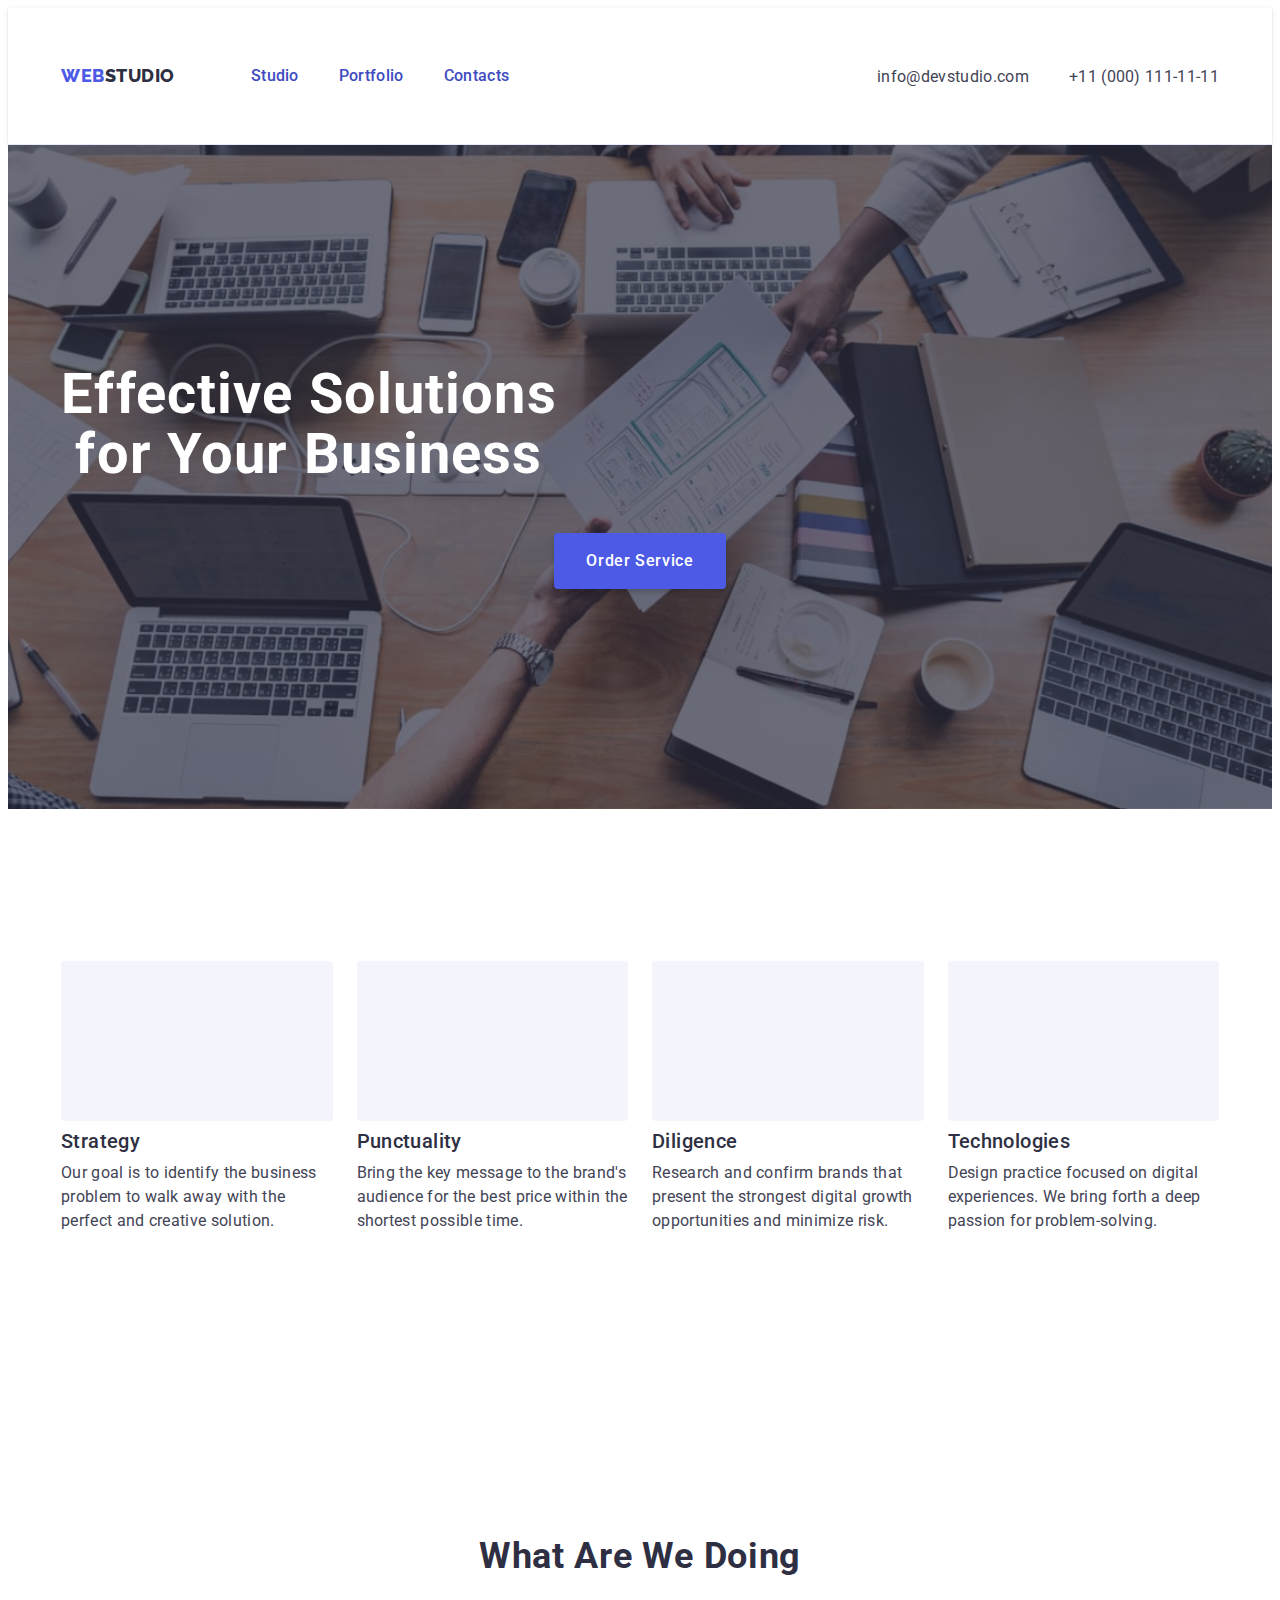
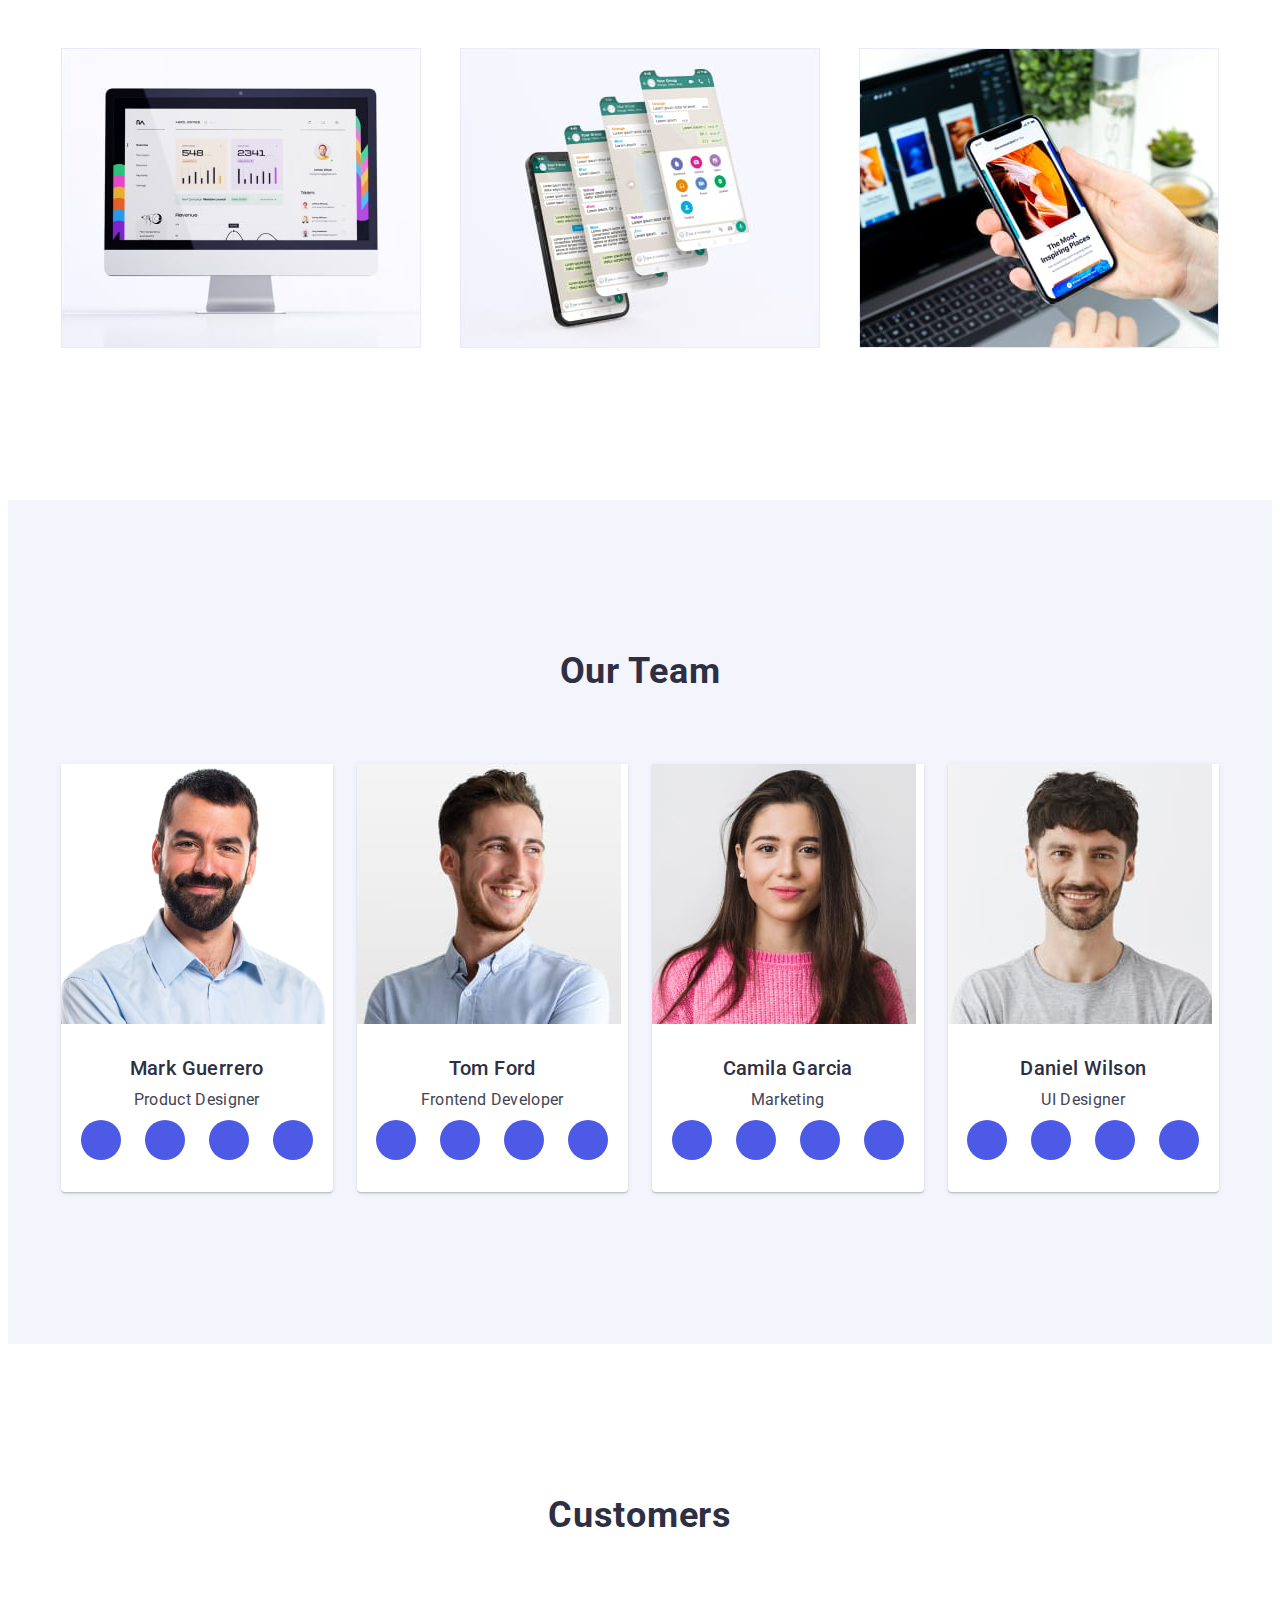
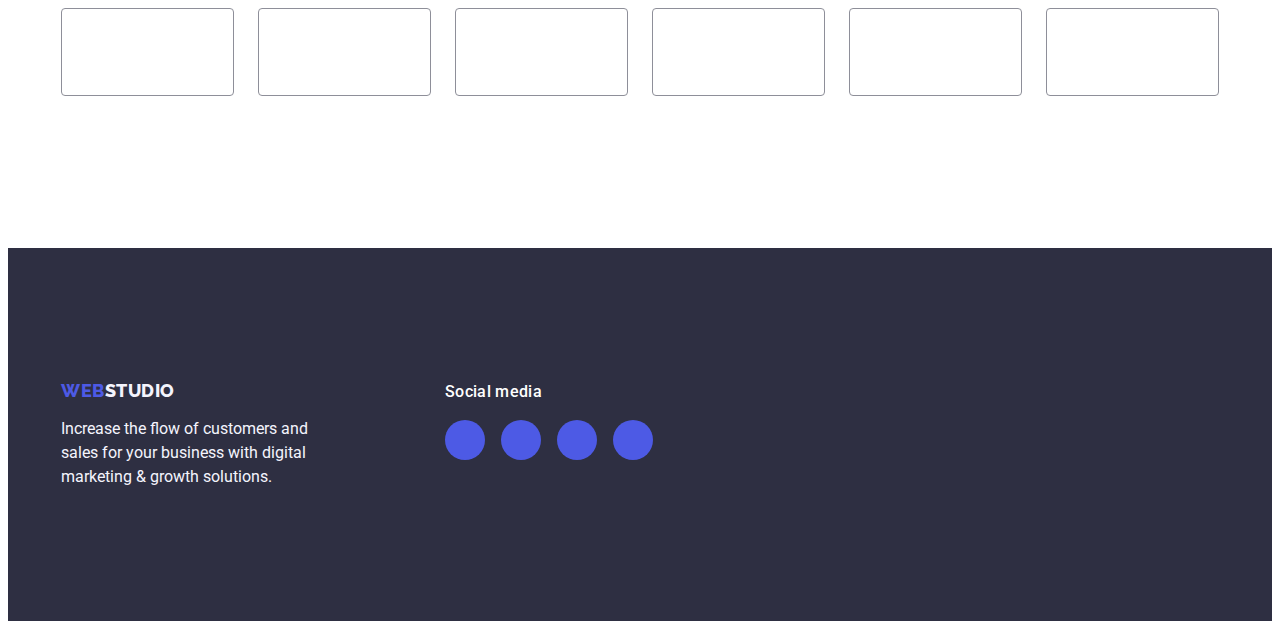
==== index.html @ a0f9251a "fix" ====
<!DOCTYPE html>
<html lang="en">
  <head>
    <meta charset="UTF-8" />
    <meta http-equiv="X-UA-Compatible" content="IE=edge" />
    <meta name="viewport" content="width=device-width, initial-scale=1.0" />
    <title>Document</title>
    <link
      rel="stylesheet"
      href="https://cdnjs.cloudflare.com/ajax/libs/modern-normalize/1.1.0/modern-normalize.min.css"
      integrity="sha512-wpPYUAdjBVSE4KJnH1VR1HeZfpl1ub8YT/NKx4PuQ5NmX2tKuGu6U/JRp5y+Y8XG2tV+wKQpNHVUX03MfMFn9Q=="
      crossorigin="anonymous"
      referrerpolicy="no-referrer"
    />
    <link rel="stylesheet" href="./css/styles.css" />
    <link rel="preconnect" href="https://fonts.googleapis.com" />
    <link rel="preconnect" href="https://fonts.gstatic.com" crossorigin />
    <link
      href="https://fonts.googleapis.com/css2?family=Raleway:wght@800&family=Roboto:wght@400;500;700;900&display=swap"
      rel="stylesheet"
    />
  </head>

  <!-- Header -->
  <body>
    <header class="page-header">
      <div class="heder__conteiner container">
        <nav class="page-nav">
          <a class="link logo" href="./index.html"
            >Web<span class="logo-header">Studio</span></a
          >
          <ul class="menu list header__menu">
            <li class="active">
              <a class="link-menu link" href="./index.html">Studio</a>
            </li>
            <li class="active">
              <a class="link-menu link" href="./portfolio.html">Portfolio</a>
            </li>
            <li class="active">
              <a class="link-menu link" href="">Contacts</a>
            </li>
          </ul>
        </nav>

        <address class="heder-address">
          <ul class="list header-adress__menu">
            <li class="menu-address__item">
              <a
                class="contact-email contact-phone-number contacts link"
                href="mailto:info@devstudio.com"
                >info@devstudio.com</a
              >
            </li>
            <li>
              <a
                class="contact-phone-number contact-email contacts link"
                href="tel:+110001111111"
                >+11 (000) 111-11-11</a
              >
            </li>
          </ul>
        </address>
      </div>
    </header>

    <!-- Main Content -->

    <main>
      <!-- Sektion 1 -->
      <!-- Hero -->
      <section class="hero hero-bg">
        <div class="hero__conteiner container">
          <h1 class="main-title hero__title">
            Effective Solutions for Your Business
          </h1>
          <button type="button" class="button-btn" data-modal-open>Order Service</button>
        </div>
      </section>
      <!-- Section 2 -->
      <section class="second-section">
        <div class="second__container container">
          <h2 class="second-section-title" hidden>content</h2>
           <ul class="list list__sect__second">
            <li class="sect-second__item">
              <div class="advantage">
                <svg class="icon" width="64" height="64">
                  <use href="./images/icons.svg#icon-antenna" ></use>
                </svg>
              </div> 
              <h3 class="second-section-title">Strategy</h3>
              <p class="second-section-text">
                Our goal is to identify the business problem to walk away with
                the perfect and creative solution.
              </p>
            </li>

            <li class="sect-second__item">
              <div class="advantage"><svg class="icon" width="64" height="64">
                <use href="./images/icons.svg#icon-clock"></use>
              </svg></div> 
              <h3 class="second-section-title">Punctuality</h3>
              <p class="second-section-text">
                Bring the key message to the brand's audience for the best price
                within the shortest possible time.
              </p>
            </li>

            <li class="sect-second__item">
              <div class="advantage"><svg class="icon" width="64" height="64">
                <use href="./images/icons.svg#icon-diagram" ></use>
              </svg></div>
              <h3 class="second-section-title">Diligence</h3>
              <p class="second-section-text">
                Research and confirm brands that present the strongest digital
                growth opportunities and minimize risk.
              </p>
            </li>

            <li class="sect-second__item">
              <div class="advantage"><svg class="icon" width="64" height="64">
                <use href="./images/icons.svg#icon-astronaut"></use>
              </svg></div>
              <h3 class="second-section-title">Technologies</h3>
                <p class="second-section-text">
                Design practice focused on digital experiences. We bring forth a
                deep passion for problem-solving.
              </p>
            </li>
          </ul>
        </div>
      </section>

      <!-- Sektion- 3 What are we doing -->
      <section class="section secrion__three">
        <div class="container">
          <h2 class="section-title title-three">What are we doing</h2>
          <ul class="list container__three_list">
            <li class="third__item">
              <img
                src="./images/section-2/img-ekran.jpg"
                alt="foto-ekran"
                width="360"
              />
            </li>

            <li class="third__item">
              <img
                src="./images/section-2/imj-screenshot.jpg"
                alt="foto-ckreenshot"
                width="360"
              />
            </li>

            <li class="third__item">
              <img
                src="./images/section-2/img-telefon.jpg"
                alt="foto-telefon"
                width="360"
              />
            </li>
          </ul>
        </div>
      </section>

      <!-- Section4 Our Team-->

      <section class="section-four">
        <div class="container">
            <h2 class="section-title">Our Team</h2>
              <ul class="list conteiner_four__list">
                <li class="item-four-list">
                    <img
                     class="list__four__img"
                      src="./images/our-team/MarkGuerrero.jpg"
                      alt="foto-employee"
                      width="264"
                    />
                    <div class="section_four__item">
                        <h3 class="name-working">Mark Guerrero</h3>
                        <p class="proffesion">Product Designer</p>

                           <ul class="social-list__four">
                              <li class="social-item">
                                <a class="social-link__four" href="" target="_blank" rel="nooperer no-referrer"  aria-label="linl to instagram">
                                  <svg class="icon-social" width="16" height="16">
                                    <use href="./images/icons.svg#instagram"></use>
                                  </svg>
                                </a>
                              </li>
                              <li class="social-item">
                                <a class="social-link__four" href="" target="_blank" rel="nooperer no-referrer" aria-label="linl to instagram">
                                  <svg class="icon-social" width="16" height="16">
                                    <use href="./images/icons.svg#twitter"></use>
                                  </svg>
                                </a>
                              </li>
                              <li class="social-item">
                                <a class="social-link__four" href="" target="_blank" rel="nooperer no-referrer" aria-label="linl to instagram">
                                  <svg class="icon-social" width="16" height="16">
                                    <use href="./images/icons.svg#facebook"></use>
                                  </svg>
                                </a>
                              </li>
                              <li class="social-item">
                                <a class="social-link__four" href="" target="_blank" rel="nooperer no-referrer" aria-label="linl to instagram">
                                  <svg class="icon-social" width="16" height="16">
                                    <use href="./images/icons.svg#linkedin"></use>
                                  </svg>
                                </a>
                              </li>
                            </ul>
                    </div>
            </li>
                                

            
              <li class="item-four-list">
                <img
                  class="list__four__img"
                  src="./images/our-team/TomFord.jpg"
                  alt="foto-Frontend Developer"
                  width="264"
                />
                <div class="section_four__item">
                    <h3 class="name-working">Tom Ford</h3>
                    <p class="proffesion">Frontend Developer</p>
                     <ul class="social-list__four">
                          <li class="social-item">
                          <a class="social-link__four" href="" target="_blank" rel="nooperer no-referrer"  aria-label="linl to instagram">
                            <svg class="social-icon icon-social" width="16" height="16">
                              <use href="./images/icons.svg#instagram"></use>
                                </svg>
                             </a>
                            </li>
                        <li class="social-item">
                    <a class="social-link__four" href="" target="_blank" rel="nooperer no-referrer" aria-label="linl to instagram">
              <svg class="social-icon icon-social" width="16" height="16">
                <use href="./images/icons.svg#twitter"></use>
              </svg>
            </a>
          </li>
          <li class="social-item">
             <a class="social-link__four" href="" target="_blank" rel="nooperer no-referrer" aria-label="linl to instagram">
              <svg class="social-icon icon-social" width="16" height="16">
                <use href="./images/icons.svg#facebook"></use>
              </svg>
            </a>
          </li>
          <li class="social-item">
             <a class="social-link__four" href="" target="_blank" rel="nooperer no-referrer" aria-label="linl to instagram">
              <svg class="social-icon icon-social" width="16" height="16">
                <use href="./images/icons.svg#linkedin"></use>
              </svg>
            </a>
          </li>
        </ul>
                    
                </div>
              </li>
              <li class="item-four-list">
                <img
                  class="list__four__img"
                  src="./images/our-team/CamilaGarcia.jpg"
                  alt="foto-Camila Garciaw"
                  width="264"
                />
                <div class="section_four__item">
                  <h3 class="name-working">Camila Garcia</h3>
                  <p class="proffesion">Marketing</p>
                   <ul class="social-list__four">
                          <li class="social-item">
                          <a class="social-link__four" href="" target="_blank" rel="nooperer no-referrer"  aria-label="linl to instagram">
                            <svg class="social-icon icon-social" width="16" height="16">
                              <use href="./images/icons.svg#instagram"></use>
                                </svg>
                             </a>
                            </li>
                        <li class="social-item">
                    <a class="social-link__four" href="" target="_blank" rel="nooperer no-referrer" aria-label="linl to instagram">
              <svg class="social-icon icon-social" width="16" height="16">
                <use href="./images/icons.svg#twitter"></use>
              </svg>
            </a>
          </li>
          <li class="social-item">
             <a class="social-link__four" href="" target="_blank" rel="nooperer no-referrer" aria-label="linl to instagram">
              <svg class="social-icon icon-social" width="16" height="16">
                <use href="./images/icons.svg#facebook"></use>
              </svg>
            </a>
          </li>
          <li class="social-item">
             <a class="social-link__four" href="" target="_blank" rel="nooperer no-referrer" aria-label="linl to instagram">
              <svg class="social-icon icon-social" width="16" height="16">
                <use href="./images/icons.svg#linkedin"></use>
              </svg>
            </a>
          </li>
        </ul>
                </div>
              </li>

           
              <li class="item-four-list">
                <img
                  class="list__four__img"
                  src="./images/our-team/DanielWilson.jpg"
                  alt="foto-UI Designer"
                  width="264"
                />

               <div class="section_four__item">
                  <h3 class="name-working">Daniel Wilson</h3>
                  <p class="proffesion">UI Designer</p>
                   <ul class="social-list__four">
                          <li class="social-item">
                          <a class="social-link__four" href="" target="_blank" rel="nooperer no-referrer"  aria-label="linl to instagram">
                            <svg class="social-icon icon-social" width="16" height="16">
                              <use href="./images/icons.svg#instagram"></use>
                                </svg>
                             </a>
                            </li>
                        <li class="social-item">
                    <a class="social-link__four" href="" target="_blank" rel="nooperer no-referrer" aria-label="linl to instagram">
              <svg class="social-icon icon-social" width="16" height="16">
                <use href="./images/icons.svg#twitter"></use>
              </svg>
            </a>
          </li>
          <li class="social-item">
             <a class="social-link__four" href="" target="_blank" rel="nooperer no-referrer" aria-label="linl to instagram">
              <svg class="social-icon icon-social" width="16" height="16">
                <use href="./images/icons.svg#facebook"></use>
              </svg>
            </a>
          </li>
          <li class="social-item">
             <a class="social-link__four" href="" target="_blank" rel="nooperer no-referrer" aria-label="linl to instagram">
              <svg class="social-icon icon-social" width="16" height="16">
                <use href="./images/icons.svg#linkedin"></use>
              </svg>
            </a>
          </li>
        </ul>
                </div>
              </li>
          </ul>
        </div>
      </section>


            <!-- Section 5 Customers -->

            <section class="customers-section">
             <div class="container container-customers ">
                <h2 class="section-title customers-title">Customers</h2>
                   <ul class="customers-list">
                    <li class="customers__item">
                      <a class="customers-link" href="" target="_blank" rel="nooperer no-referrer" aria-label="linl to instagram">
                        <svg class="section-social-icons" width="104" height="56">
                          <use class="icon-link"
                          href="./images/icons.svg#icon-logo1"></use>
                        </svg>
                      </a>
                    </li>

                    <li class="customers__item">
                      <a class="customers-link" href="" target="_blank" rel="nooperer no-referrer" aria-label="linl to instagram">
                      <svg class="section-social-icons" width="104" height="56">
                      <use class="icon-link"
                      href="./images/icons.svg#icon-logo2"></use>
                      </svg>
                      </a>
                    </li>

                    <li class="customers__item">
                      <a class="customers-link" href="" target="_blank" rel="nooperer no-referrer" aria-label="linl to instagram">
                      <svg class="section-social-icons" width="104" height="56">
                      <use class="icon-link"
                      href="./images/icons.svg#icon-logo3"></use>
                      </svg>
                      </a>
                    </li>

                    <li class="customers__item">
                      <a class="customers-link" href="" target="_blank" rel="nooperer no-referrer" aria-label="linl to instagram">
                      <svg class="section-social-icons" width="104" height="56">
                      <use class="icon-link"
                      href="./images/icons.svg#icon-logo4"></use>
                      </svg>
                      </a>
                    </li>

                    <li class="customers__item">
                      <a class="customers-link" href="" target="_blank" rel="nooperer no-referrer" aria-label="linl to instagram">
                      <svg class="section-social-icons" width="104" height="56">
                      <use class="icon-link"
                      href="./images/icons.svg#icon-logo5"></use>
                      </svg>
                      </a>
                    </li>

                    <li class="customers__item">
                      <a class="customers-link" href="" target="_blank" rel="nooperer no-referrer" aria-label="linl to instagram">
                      <svg class="section-social-icons" width="104" height="56">
                      <use class="icon-link"
                      href="./images/icons.svg#icon-logo6"></use>
                      </svg>
                      </a>
                    </li>  
                  </ul>
        </div>
            </section>
            </main>

                <!-- Footer -->

                
    <footer class="footer">
      <div class="container container__footer">
         <div class="logo__container">
          <a class="logo-footer__link link logo" href="./index.html"
          >Web<span class="logo-footer">Studio</span>
        </a>
        <p class="text-footer">
          Increase the flow of customers and sales for your business with
          digital marketing & growth solutions.
        </p>
        </div>

        <div class="social_container">
          <p class="footer-sub">Social media</p>
        <ul class="social-list">
          <li class="social-item">
            <a class="social-link_footer" href="" target="_blank" rel="nooperer no-referrer" aria-label="linl to instagram">
              <svg class="social-icon-footer" width="24" height="24">
                <use href="./images/icons.svg#instagram"></use>
              </svg>
            </a>
          </li>
          <li class="social-item">
             <a class="social-link_footer" href="" target="_blank" rel="nooperer no-referrer" aria-label="linl to instagram">
              <svg class="social-icon-footer" width="24" height="24">
                <use href="./images/icons.svg#twitter"></use>
              </svg>
            </a>
          </li>
          <li class="social-item">
             <a class="social-link_footer" href="" target="_blank" rel="nooperer no-referrer" aria-label="linl to instagram">
              <svg class="social-icon-footer" width="24" height="24">
                <use href="./images/icons.svg#facebook"></use>
              </svg>
            </a>
          </li>
          <li class="social-item">
             <a class="social-link_footer" href="" target="_blank" rel="nooperer no-referrer" aria-label="linl to instagram">
              <svg width="24" height="24" class="social-icon-footer">
                <use href="./images/icons.svg#linkedin"></use>
              </svg>
            </a>
          </li>
        </ul>
      </div>
    </div>
        
    </footer>
    <div data-modal class="is-hidden">
      <div class="modal-window">
        <button data-modal-close type="button" class="modal-button">
          <svg width="8" height="8" class="modal-button-icon">
            <use href="./images/icons.svg#modalbtn">
              
            </use>
          </svg>
        </button>
      </div>
    </div>
  <script src="./js/modal.js"></script>
  </body>
</html>
---- css/styles.css ----
:root {
    /* --main-color: red;  */
    --primary-backgraund:#fff;
    --primary-second-background: #434455 ;
    --primary--font-family: "Roboto", sans-serif;
    --primary-text: #4d5ae5;
    --primary-second-text: #2e2f42;
    --primary-third-text: #f4f4fd;
    --primary-four-text: #FFFFFF;
    --primary-icon:#f4f4fd;
    --primare-icon-fill: #404BBF;

}

h1,
h2,
h3,
h4,
h5,
h6,
p {
    
    margin: 0;
   
    
}

/* h1{
     margin-left: auto;
    margin-right: auto;
    text-align: center;
} */

a {
    text-decoration: none;
}



ul,
ol 
li {
    margin: 0;
    padding: 0;
    list-style: none;
}
   
img {
    display: block;
}

address {
    font-style: normal;
}

.link   {
    text-decoration: none;

}

.button-btn {
    display:block ;
    cursor: pointer;
    font: inherit;
    padding: 0;
    background-color: transparent;
    border: none;
     margin-left: auto;
    margin-right: auto;
}

body   {
    font-family: 'Roboto', sans-serif;
    font-style: normal;
    font-size: 16px;
    /* line-height: 1.5; */
    font-weight: 500;
    color:var(--primary-second-background);
    background-color: #ffffff;
    /* background-color:var(--primary-backgraund); */
   
    
}

.container {
    max-width: 1158px;
    padding: 0 15px;
    margin: 0 auto;
    
}


    /* HEADER */
   /*  Logo*/

.page-header {
    /* padding: 24px 0; */
    border-bottom: 1px solid#e7e9fc;
    box-shadow: 0px 2px 1px rgba(46, 47, 66, 0.08), 0px 1px 1px rgba(46, 47, 66, 0.16), 0px 1px 6px rgba(46, 47, 66, 0.08);

}

.heder__conteiner{
    display: flex;
    justify-content: space-between;
    align-items: center;
}


.page-nav {
    display: flex;
    align-items: center;
}

.logo-web {
    font-family: "Raleway", sans-serif;
    font-weight: 800;
    font-size: 18px;
    line-height: 1.17;
    letter-spacing: 0.03em ;
    text-transform: uppercase;
    color: var(--primary-text);
}
    
/* .logo-studio, */
.logo    {
    font-family: "Raleway", sans-serif;
    font-weight: 800;
    font-size: 18px;
    line-height: 1.17;
    letter-spacing: 0.03em;
    text-transform: uppercase;
    color: var(--primary-text);
    margin: 0 76px 0 0;
    
}

.logo-header {
   color: var(--primary-second-text) 
}

.header__menu {
    display: flex;
    gap:40px;
    /* padding: 24px 0 24px; */
}

.menu-link,
.link-menu {
    line-height: 1.5;
    letter-spacing: 0.02em;
    color: var(--primary-second-text);
    display: block;
    
}
/* .active::after{
    border-radius: 4rem;
    padding: 1rem;
} */

.menu-link:not(:last-child) { 
    margin-right: 0;
}
.link-menu{
    padding: 24px 0;
    position: relative;
    color: #404bbf;
    transition: color 250ms cubic-bezier(0.4, 0, 0.2, 1);
}

::after{
 content: "";
 position: absolute;
 left: 0;
 bottom: -1px;
 height: 4px;
 background-color: #404bbf;
 border-radius: 2px;
}

.menu-address__item:not(:last-child){
     margin: 0 40px 0 0;
}

.link-menu:hover,
.link-menu:focus   {
    color: #404BBF;
}

.header-adress__menu {
    display: flex;
    
}

.contact-phone-number,
.contact-email  {
    letter-spacing: 0.02em;
    line-height: 1.5;
    font-weight: 400;
    font-size: 16px;
    color: #434455;
    transition: color 250ms cubic-bezier(0.4, 0, 0.2, 1);
}

.contact-phone-number:hover,
.contact-phone-number:focus {
    color: #404BBF;
}

.contact-email:hover,
.contact-email:focus   {
    color: #404BBF

}
.contacts {
    font-family: 'Roboto', sans-serif;
    letter-spacing: 0.02em;
    line-height: 1.5;
    font-weight: 400;
    font-size: 16px;
    color: #434455;
}

.contacts:hover,
.contacts:focus {
    color: #404BBF;
}
/* Main Contant */ /* Hero */

.hero {
    max-width: 1440px;
}

.hero-bg{
    background-image:linear-gradient(
        rgba(46, 47, 66, 0.7),
    rgba(46, 47, 66, 0.7)),
    url("../images/BG/people-office.jpg");
    background-repeat: no-repeat; 
    background-position: center; 
    background-size: cover;
    margin: 0 auto ;
    padding: 188px  0;
    max-width: 188px 0;
    background-color:  #2E2F42;
    
}

.hero__conteiner{
    display: flex;
    flex-direction: column;
    align-items: center;
}   



.footer {
    background: #2E2F42;
}
.main-title {
    letter-spacing: 0.02em;
    font-weight: 700;
    font-size: 56px;
    line-height: 1.07;
    text-align: center;
    color: #FFFFFF; 
    width: 496px;
    margin:0 0 48px 0;
}

.hero__title {
    max-width: 496px;
}


.button-btn {
    font-family: "Roboto", sans-serif;
    font-weight: 500;
    font-size: 16px;
    line-height: 1.5;
    background-color: #4D5AE5;
    color: #FFFFFF;
    cursor: pointer;
    letter-spacing: 0.04em;
    box-shadow: 0px 4px 4px rgba(0, 0, 0, 0.15);
    border-radius: 4px;
    padding: 16px 32px;
    min-width: 169px;
    transition: background-color 250ms cubic-bezier(0.4, 0, 0.2, 1);
} 

.button-btn:hover,
.button-btn:focus {
    background:#404BBF;
}
   
   
/* Section 2 */

.second-section {
    padding: 120px 0 120px;
}


.second__container {
    max-width: 1158px;
    /* padding: 120px 0; */
} 

.list__sect__second {
    display: flex;
    justify-content:space-between;
    gap:24px;

}

.advantage {
        display: flex;
        justify-content: center;
        height:112px;
        padding: 24px;
        background: #F4F4FD;
        align-items: center;
        border-radius: 4px;
        margin-bottom: 8px;
}

.sect-second__item {
    /* max-width:264px; */
    width: calc((100% - 72px) / 4);
        
}
.sect-second__item:not(:last-child) {
    margin-right: 0;}

.second-section-title   {
    letter-spacing: 0.02em;
    font-weight: 500;
    font-size: 20px;
    line-height: 1.2;
    color: #2E2F42;
    margin-bottom: 8px;
}

.second-section-text {
    letter-spacing: 0.02em;
    line-height: 1.5;
    font-weight: 400;
    color: #434455;

}


        /* Sektion 3  What are we doing*/
.secrion__three {
    padding: 120px 0;
}
        
.section-title {
    font-weight: 700;
    font-size: 36px;
    line-height:1.1;
    text-align: center;
    letter-spacing: 0.02em;
    text-transform: capitalize;
    color: #2E2F42;
    margin-bottom:72px;
    line-height: 1.1
    
}
.container {
     max-width:1158px;
}


.container__three_list {
    display: flex;
    justify-content: space-between;
    gap:24px;
}
 
.third__item {
    max-width:360px;
} 



/* < !-- Section4 Our Team--> */

.container {
    padding: 32px 0;
}


.conteiner_four__list {
    display: flex;
    justify-content:space-between;
    gap:24px;

}


.social-link__four{
    transition: background-color 250ms cubic-bezier(0.4, 0, 0.2, 1); 
}
.section-four   {
    background: #F4F4FD;
    letter-spacing: 0.02em;
    text-transform: capitalize;
    padding:120px 0;
}
.item-four-list {
    background-color: #FFFFFF;
    width:calc((100% - 3 * 24px)/3);
    display: flex;
    flex-direction: column;
    justify-content: center;
    box-shadow: 0px 1px 6px rgba(46, 47, 66, 0.08), 0px 1px 1px rgba(46, 47, 66, 0.16), 0px 2px 1px rgba(46, 47, 66, 0.08);
    border-radius: 0px 0px 4px 4px;
    
    
}
.section_four__item {
    padding: 32px 0;
    border-radius: 0px 0px 4px 4px;
    
}

.name-working   {
    font-weight: 500;
    letter-spacing: 0.02em;
    font-size: 20px;
    line-height: 1.2;
    color: #2E2F42;
    margin-bottom: 8px;
    text-align: center;
}

.proffesion {
    line-height: 1.5;
    letter-spacing: 0.02em;
    font-weight: 400;
    color: #434455;
    margin-bottom: 8px;
    text-align: center;
   
}

.social-list__four {
    display: flex;
    justify-content: center;
    padding: 0px;
    gap:24px;
    /* max-width: 208px; */
    
}



.social-link__four {
    width: 40px;
    height: 40px;
    background: #4D5AE5;
    border-radius: 50%;
    display: flex;
    align-items: center;
    justify-content: center;
}    

.icon-social{
        /* fill:var(--primary-third-text); */
        fill:var(--primary-icon)
}

/*  .social-icon:hover,
 .social-icon:focus {
     color: #f4f4fd;
 }*/
    

.social-link__four:hover,
.social-link__four:focus {
    background-color: #404bbf;

}


            /* Section 5 Customers */

.customers-section { 
    padding: 120px 0 120px;
}

.container-customers{
    /* padding-top: 120px;
    padding-bottom: 120px; */
    
    
}
.customers-title { 
    line-height: 1.11;
}
.customers-list {
    display: flex;
    /* justify-content: center; */
    /* justify-content:space-between; */
    /* flex-direction: row; */
    /* padding: 0px; */
    gap:24px;
    
    
    
}   
.icon-link:hover
.icon-link:focus {
    fill: #404BBF;
}    



.customers-link {
    /* width: 104px; */
    /* height: 56px; */
    color:#8E8F99;
    display: flex;
    align-items: center;
    justify-content: center;
    border: 1px solid #8E8F99;
    border-radius: 4px;
    padding: 15px 32px;
    transition: border-color 250ms cubic-bezier(0.4, 0, 0.2, 1), color 250ms cubic-bezier(0.4, 0, 0.2, 1);  
}

.customers-link:hover {
    fill: #f4f4fd;
}
.customers__item {
/* .customers-link { */
    width: calc((100% - 120px) / 6);
    height: 88px;
    color: #8E8F99;
}


.social-icon,
.social-icon:hover,
.social-icon:focus{
  
    fill: currentColor;
    stroke: none;

   
}


.customers-link:hover,
.customers-link:focus {
    border-color: #404bbf;
    color: #404bbf;
}

 .social-icon-footer{
  width: 24px;
  height: 24px;
}  

.social-icon-footer,
.social-icon-footer:hover,
.social-icon-footer:focus{
    fill: var(--primary-third-text);
    stroke: none;
}

    /* FOOTER */

.footer {
    padding: 100px 0;
} 

.container__footer{
    display: flex;
    align-items: baseline;

}
.logo-footer {
    font-family: "Raleway", sans-serif;
    font-weight: 800;
    font-size: 18px;
    line-height: 1.17;
    letter-spacing: 0.03em;
    text-transform: uppercase;
    color: var(--primary-third-text);
    margin-bottom:15px;
    /* display: inline-block;
    margin-bottom: 16px; */
    
}
.logo-footer__link {
    display: inline-block;
    margin-bottom: 16px;
    transition: background-color 250ms cubic-bezier(0.4, 0, 0.2, 1);
}

.logo-studio-footer   {
    /* font-weight: 800;
    font-size: 18px;
    line-height: 1.16; */
    color: #F4F4FD;
}

.logo-web-text {
    font-family: "Raleway", sans-serif;
    font-weight: 800;
    font-size: 18px;
    line-height: 1.17;
    letter-spacing: 0.03em;
    text-transform: uppercase;
    color: var(--primary-four-text)
}
.text-footer {
    font-weight: 400;
    line-height: 1.5;
    color: #F4F4FD;
    max-width: 264px;
    /* margin-right: 120px; */
}

.logo__container {
    margin-right: 120px;
    align-items: baseline;
}
.social_container{
   margin-right: 120px

}    
.footer-sub{
    color: var(--primary-four-text);
    margin-bottom: 16px; 
    line-height: 1.5;
    letter-spacing: 0.02em;

}
.social-list {
    display: flex;
    flex-direction:row;
    justify-content: center;
    /* align-items: baseline; */
    padding: 0px;
    gap: 16px;
    max-width:208px; 
    margin-right: 120px;
   
}
.social-link_footer {
     width: 40px;
    height: 40px; 
    background: #4D5AE5;
    border-radius: 50%;
    display: flex;
    align-items: center;
    justify-content: center;
    color: #FFFFFF;
    transition: background-color 250ms cubic-bezier(0.4, 0, 0.2, 1);
}

.social-link_footer:hover,
.social-link_footer:focus  {
    background: #31D0AA; 

}
/* .social-icon{
    /* transition: background-color 250ms cubic-bezier(0.4, 0, 0.2, 1); */
    /* fill: #f4f4fd; */

/* } */ */
.social-icon__footer{
    /* color: #f4f4fd; */
    width: 24px;
    height: 24px;
}
.social-icon__footer:hover
.social-icon__footer:focus{
    color: #f4f4fd;
}

/* modal */
div[data-modal]{
    position: fixed;
    top: 0;
    left: 0;
    width: 100%;
    height: 100%;
    background-color: rgba(46, 47, 66, 0.4);
    transition: opacity 250ms cubic-bezier(0.4, 0, 0.2, 1), visibility 250ms cubic-bezier(0.4, 0, 0.2, 1);
}
     .is-hidden{
        opacity: 0;
        visibility: hidden;
        pointer-events: none;

     }

.modal-window {
    position: absolute;
    top: 50%;
    left: 50%;
    transform: translate(-50%, -50%) scale(1);
    width: 408px;
    min-height: 584px;
    background: #fcfcfc;
    box-shadow: 0px 1px 1px rgba(0, 0, 0, 0.14), 0px 1px 3px rgba(0, 0, 0, 0.12), 0px 2px 1px rgba(0, 0, 0, 0.2);
    border-radius: 4px;
    transition: transform 250ms cubic-bezier(0.4, 0, 0.2, 1);
}

.modal-button {
    position: absolute;
    top: 24px;
    right: 24px;
    width: 24px;
    height: 24px;
    border-radius: 50%; 
    display: flex;
    align-items: center;
    justify-content: center;
    background-color: #e7e9fc;
    border: 1px solid rgba(0, 0, 0, 0.1); 
    padding: 0;
    cursor: pointer;
    transition: background-color 250ms cubic-bezier(0.4, 0, 0.2, 1), border 250ms cubic-bezier(0.4, 0, 0.2, 1); 

}

.modal-button-icon {
    transition: fill 250ms cubic-bezier(0.4, 0, 0.2, 1);
}

.modal-button:hover,
.modal-button:focus {
    background-color: #404bbf;
    border: none;
    fill: #ffffff;
}


/* =============PORTFOLIO============= */
.works {
    padding: 96px 0 120px;
    /* margin-bottom: 120px; */
}

.filter__list {
    list-style: none;
    margin-bottom:72px;
    display: flex;
    gap:24px;
    justify-content:center;
    
}

.item-filter__btn   {
    font-family: 'Roboto', sans-serif;
    font-style: normal;
    font-weight: 500;
    font-size: 16px;
    line-height: 24px;
    color: var(--primary-text);
    background-color: var(--primary-third-text);
    cursor: pointer;
    border: 1px solid #E7E9FC;
    border-radius: 4px;
    letter-spacing: 0.04em;
    padding:11px 23px 11px;
    
}

.ifp__btn {
    letter-spacing: 0.04em;
}


.item-filter__btn:hover,
.item-filter__btn:focus {
    background: #404BBF;
    color: #FFFFFF;
    border: 1px solid transparent;
    box-shadow: 0px 3px 1px rgba(0, 0, 0, 0.1), 0px 2px 1px rgba(0, 0, 0, 0.08), 0px 2px 2px rgba(0, 0, 0, 0.12);

}
.ifp__btn:hover,
.ifp__btn:focus {
    border: 1px solid transparent;
}

.text-footer__portfolio {
    margin-right: 120px;
}
.works-list {
    list-style: none;
    display: flex;
    flex-wrap:wrap;
    gap:24px;
    row-gap: 48px;
}

.item-works__link {
    display: block;

}
.item-works__link:hover,
.item-works__link:focus  {
    box-shadow: 0px 1px 6px rgba(46, 47, 66, 0.08), 0px 1px 1px rgba(46, 47, 66, 0.16), 0px 2px 1px rgba(46, 47, 66, 0.08);
}



.item-works {
    display: block;
    width: calc((100% - 48px) / 3);
   flex-shrink:0;
 
}

.item-works:hover {
    box-shadow: 0px 1px 6px rgba(46, 47, 66, 0.08), 0px 1px 1px rgba(46, 47, 66, 0.16), 0px 2px 1px rgba(46, 47, 66, 0.08);
}

.link__container {
    padding: 32px 16px;
    border: 1px solid #e7e9fc;
    border-top:none;
}

.item-works__title  {
    font-family: 'Roboto',sans-serif;
    font-weight: 500;
    font-size: 20px;
    line-height: 1.2;
    letter-spacing: 0.02em;
    color: #2E2F42;
    margin-bottom: 8px;

}


.item-works__text {
    font-weight: 400;
    font-size: 16px;
    line-height: 1.5;
    color: #434455;
    letter-spacing: 0.02em;
}
.container{
    
    align-items: baseline;
}
.container-footer{
    margin-right: 120px;
}


.social-icon, .social-icon:hover, .social-icon:focus {
    fill: var(--primary-third-text);
    stroke: none;
}

 .section-social-icon, 
 .section-social-icon:hover, 
 .section-social-icon:focus { 

    fill: currentColor;
    stroke: none; 
}

 /* .section-social-icon:hover, 
.section-social-icon:focus{

    fill: var(--primare-icon-fill); */

/* =============PORTFOLIO============= */
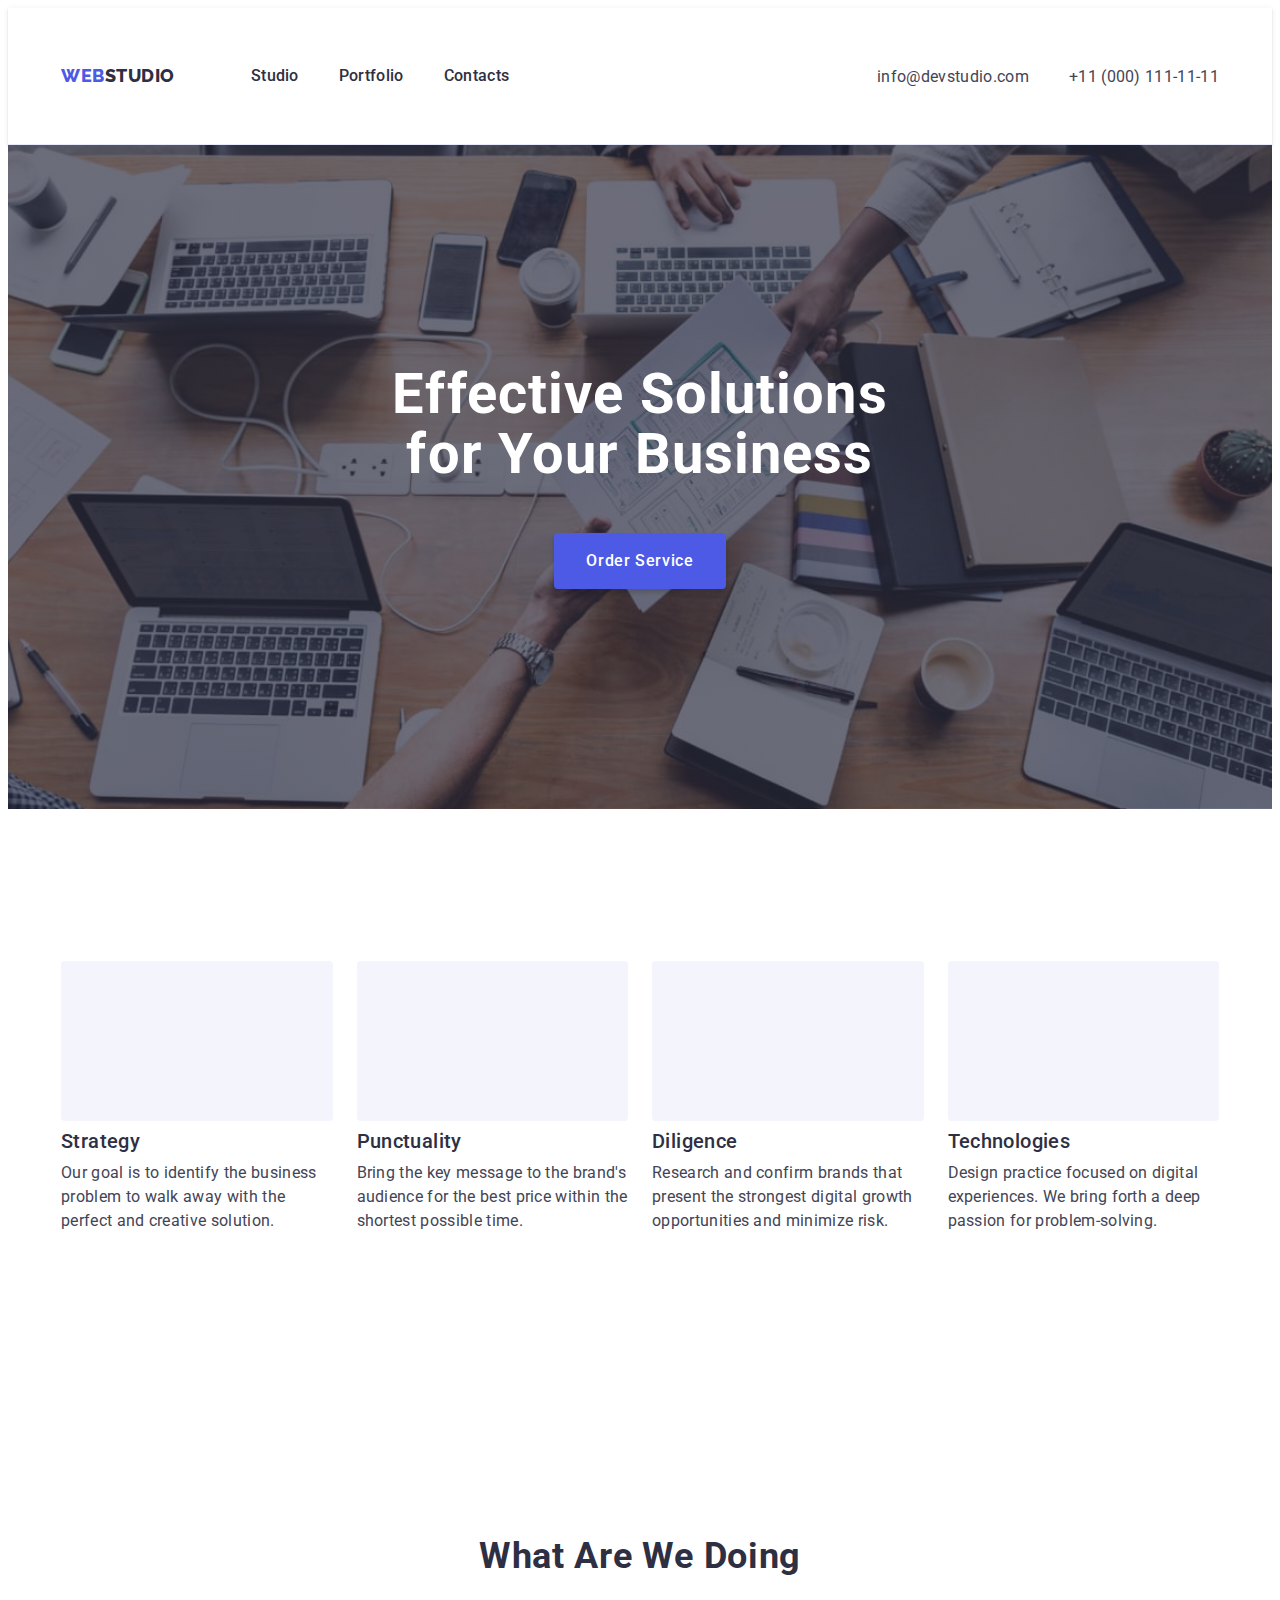
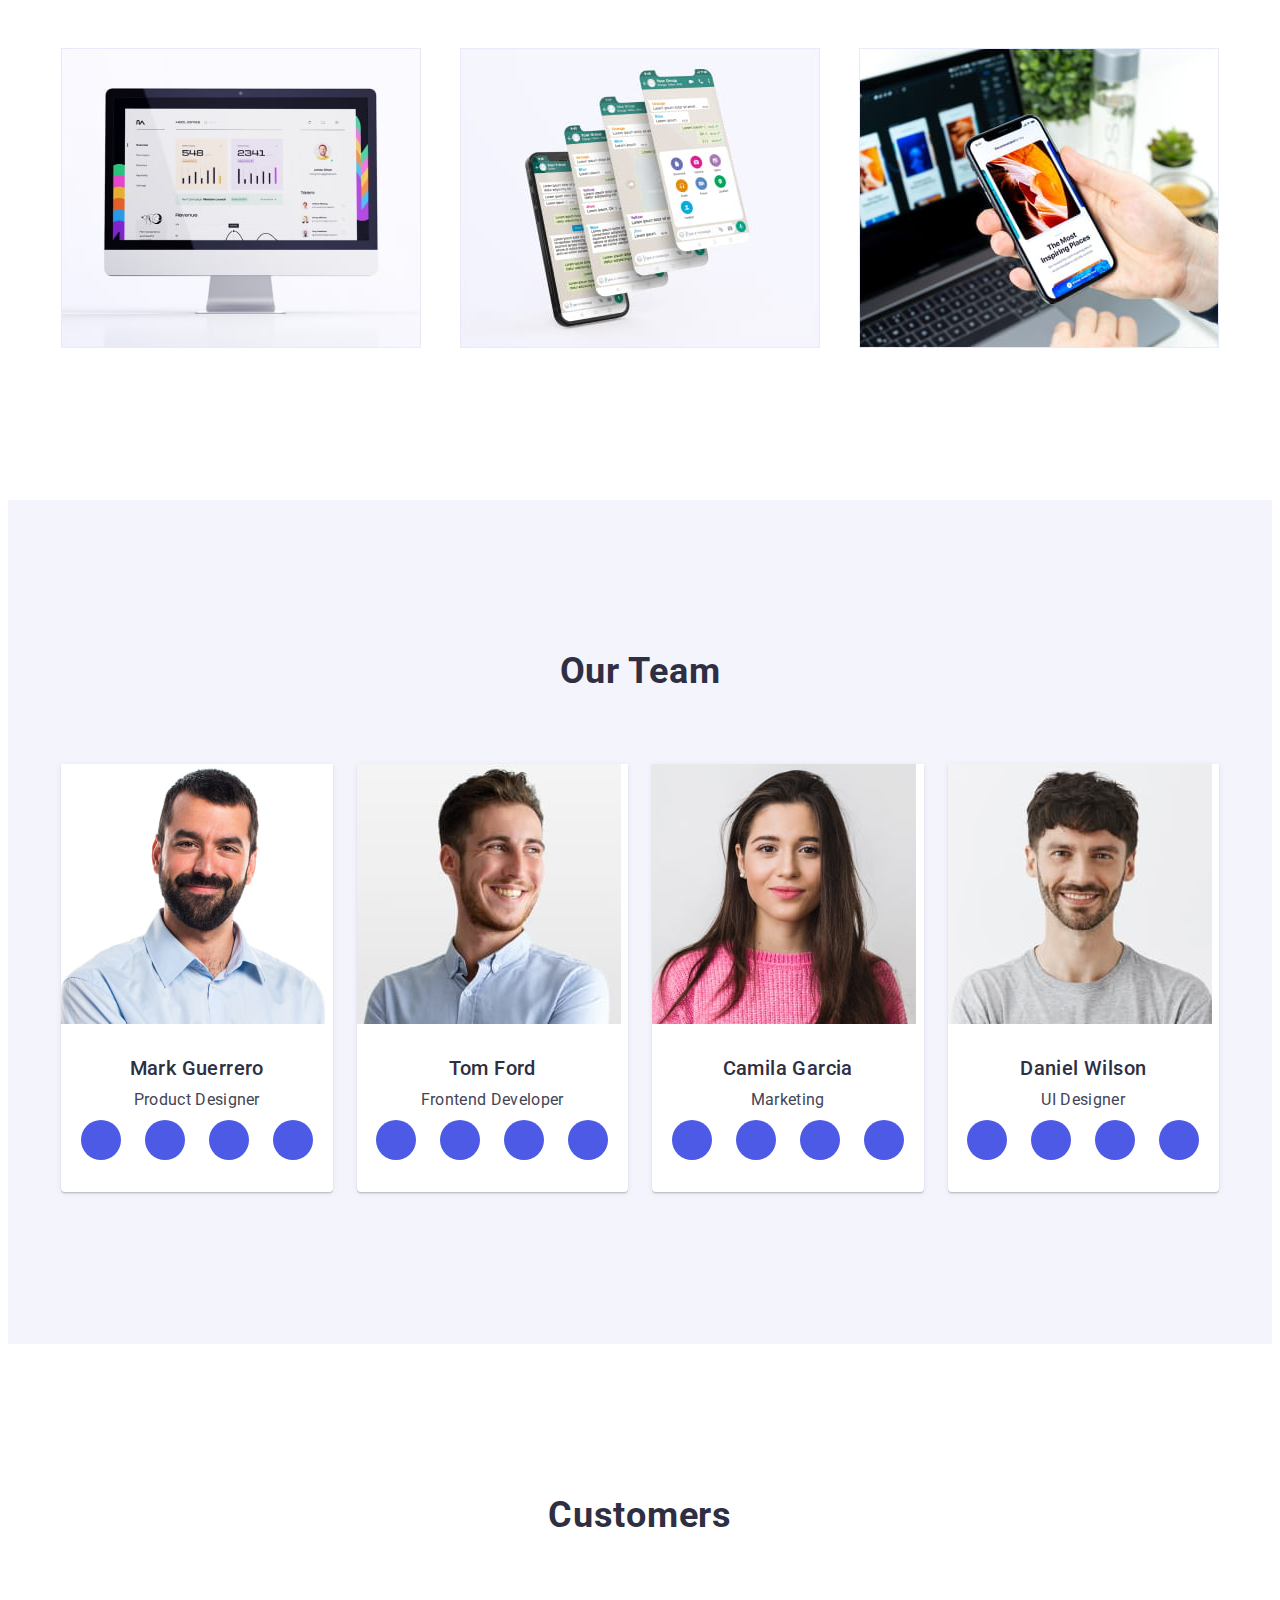
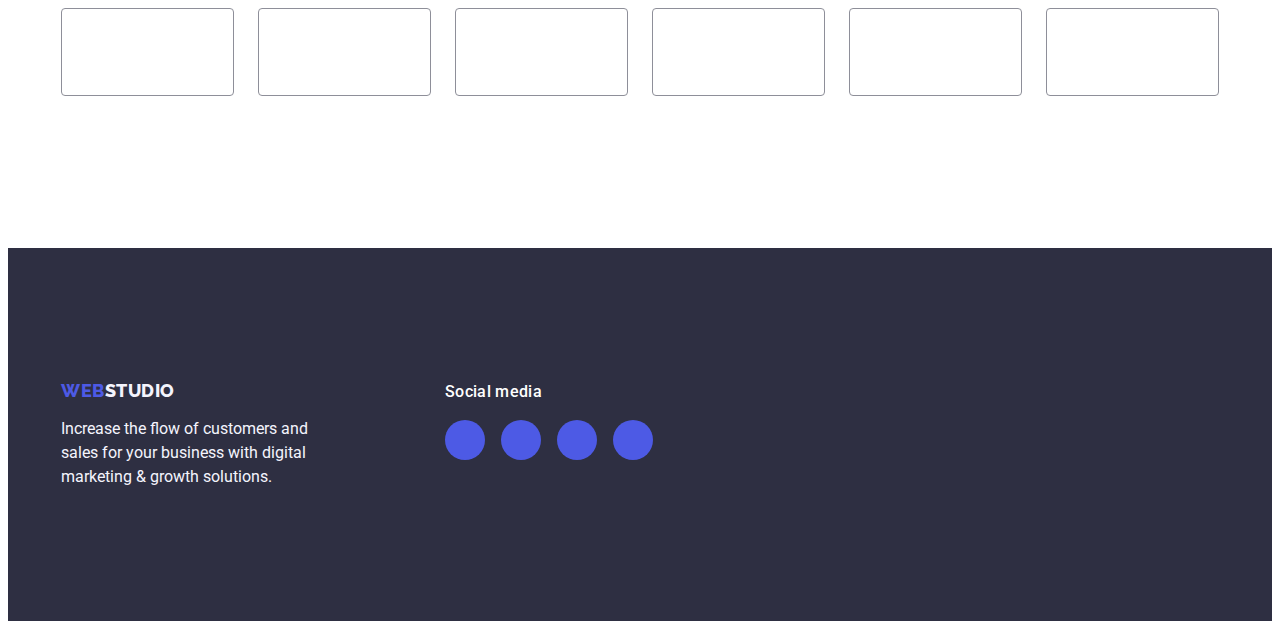
==== commit 33b531a3: "fix" ====
--- a/index.html
+++ b/index.html
@@ -350,6 +350,7 @@
 
 
             <!-- Section 5 Customers -->
+            
 
             <section class="customers-section">
              <div class="container container-customers ">
@@ -395,7 +396,7 @@
                       <a class="customers-link" href="" target="_blank" rel="nooperer no-referrer" aria-label="linl to instagram">
                       <svg class="section-social-icons" width="104" height="56">
                       <use class="icon-link"
-                      href="./images/icons.svg#icon-logo5"></use>
+                      href="./images/"></use>
                       </svg>
                       </a>
                     </li>
--- a/css/styles.css
+++ b/css/styles.css
@@ -164,7 +164,7 @@
 .link-menu{
     padding: 24px 0;
     position: relative;
-    color: #404bbf;
+    color: #2E2F42;
     transition: color 250ms cubic-bezier(0.4, 0, 0.2, 1);
 }
 
@@ -270,6 +270,8 @@
 
 .hero__title {
     max-width: 496px;
+    margin-left: auto;
+    margin-right: auto;
 }
 
 
@@ -415,7 +417,9 @@
     display: flex;
     flex-direction: column;
     justify-content: center;
-    box-shadow: 0px 1px 6px rgba(46, 47, 66, 0.08), 0px 1px 1px rgba(46, 47, 66, 0.16), 0px 2px 1px rgba(46, 47, 66, 0.08);
+    /* box-shadow: 0px 1px 6px rgba(46, 47, 66, 0.08), 0px 1px 1px rgba(46, 47, 66, 0.16), 0px 2px 1px rgba(46, 47, 66, 0.08); */
+    box-shadow: 0px 2px 1px 0px rgba(46, 47, 66, 0.08), 0px 1px 1px 0px rgba(46, 47, 66, 0.16), 0px 1px 6px 0px rgba(46, 47, 66, 0.08);
+   
     border-radius: 0px 0px 4px 4px;
     
     
@@ -511,10 +515,10 @@
     
     
 }   
-.icon-link:hover
-.icon-link:focus {
-    fill: #404BBF;
-}    
+
+
+
+
 
 
 
@@ -531,9 +535,7 @@
     transition: border-color 250ms cubic-bezier(0.4, 0, 0.2, 1), color 250ms cubic-bezier(0.4, 0, 0.2, 1);  
 }
 
-.customers-link:hover {
-    fill: #f4f4fd;
-}
+
 .customers__item {
 /* .customers-link { */
     width: calc((100% - 120px) / 6);
@@ -541,6 +543,10 @@
     color: #8E8F99;
 }
 
+.section-social-icons {
+    fill:#8e8f99;
+    
+}
 
 .social-icon,
 .social-icon:hover,
@@ -557,6 +563,12 @@
 .customers-link:focus {
     border-color: #404bbf;
     color: #404bbf;
+}
+
+.customers-link:hover  svg {
+
+    fill: #404BBF;
+   
 }
 
  .social-icon-footer{
@@ -709,6 +721,7 @@
     min-height: 584px;
     background: #fcfcfc;
     box-shadow: 0px 1px 1px rgba(0, 0, 0, 0.14), 0px 1px 3px rgba(0, 0, 0, 0.12), 0px 2px 1px rgba(0, 0, 0, 0.2);
+    
     border-radius: 4px;
     transition: transform 250ms cubic-bezier(0.4, 0, 0.2, 1);
 }
@@ -771,6 +784,9 @@
     border-radius: 4px;
     letter-spacing: 0.04em;
     padding:11px 23px 11px;
+    transition-duration: 250ms;
+    transition-timing-function: cubic-bezier(0.4, 0, 0.2, 1);
+
     
 }
 
@@ -784,8 +800,11 @@
     background: #404BBF;
     color: #FFFFFF;
     border: 1px solid transparent;
-    box-shadow: 0px 3px 1px rgba(0, 0, 0, 0.1), 0px 2px 1px rgba(0, 0, 0, 0.08), 0px 2px 2px rgba(0, 0, 0, 0.12);
-
+    /* box-shadow: 0px 3px 1px rgba(0, 0, 0, 0.1), 0px 2px 1px rgba(0, 0, 0, 0.08), 0px 2px 2px rgba(0, 0, 0, 0.12); */
+   box-shadow: 0px 2px 2px 0px rgba(0, 0, 0, 0.12), 0px 2px 1px 0px rgba(0, 0, 0, 0.08), 0px 3px 1px 0px rgba(0, 0, 0, 0.10);
+
+    transition-duration: 250ms;
+    transition-timing-function: cubic-bezier(0.4, 0, 0.2, 1);
 }
 .ifp__btn:hover,
 .ifp__btn:focus {
@@ -805,11 +824,15 @@
 
 .item-works__link {
     display: block;
+    transition-duration: 250ms;
+    transition-timing-function: cubic-bezier(0.4, 0, 0.2, 1);
 
 }
 .item-works__link:hover,
 .item-works__link:focus  {
     box-shadow: 0px 1px 6px rgba(46, 47, 66, 0.08), 0px 1px 1px rgba(46, 47, 66, 0.16), 0px 2px 1px rgba(46, 47, 66, 0.08);
+    transition-duration: 250ms;
+    transition-timing-function: cubic-bezier(0.4, 0, 0.2, 1);
 }
 
 
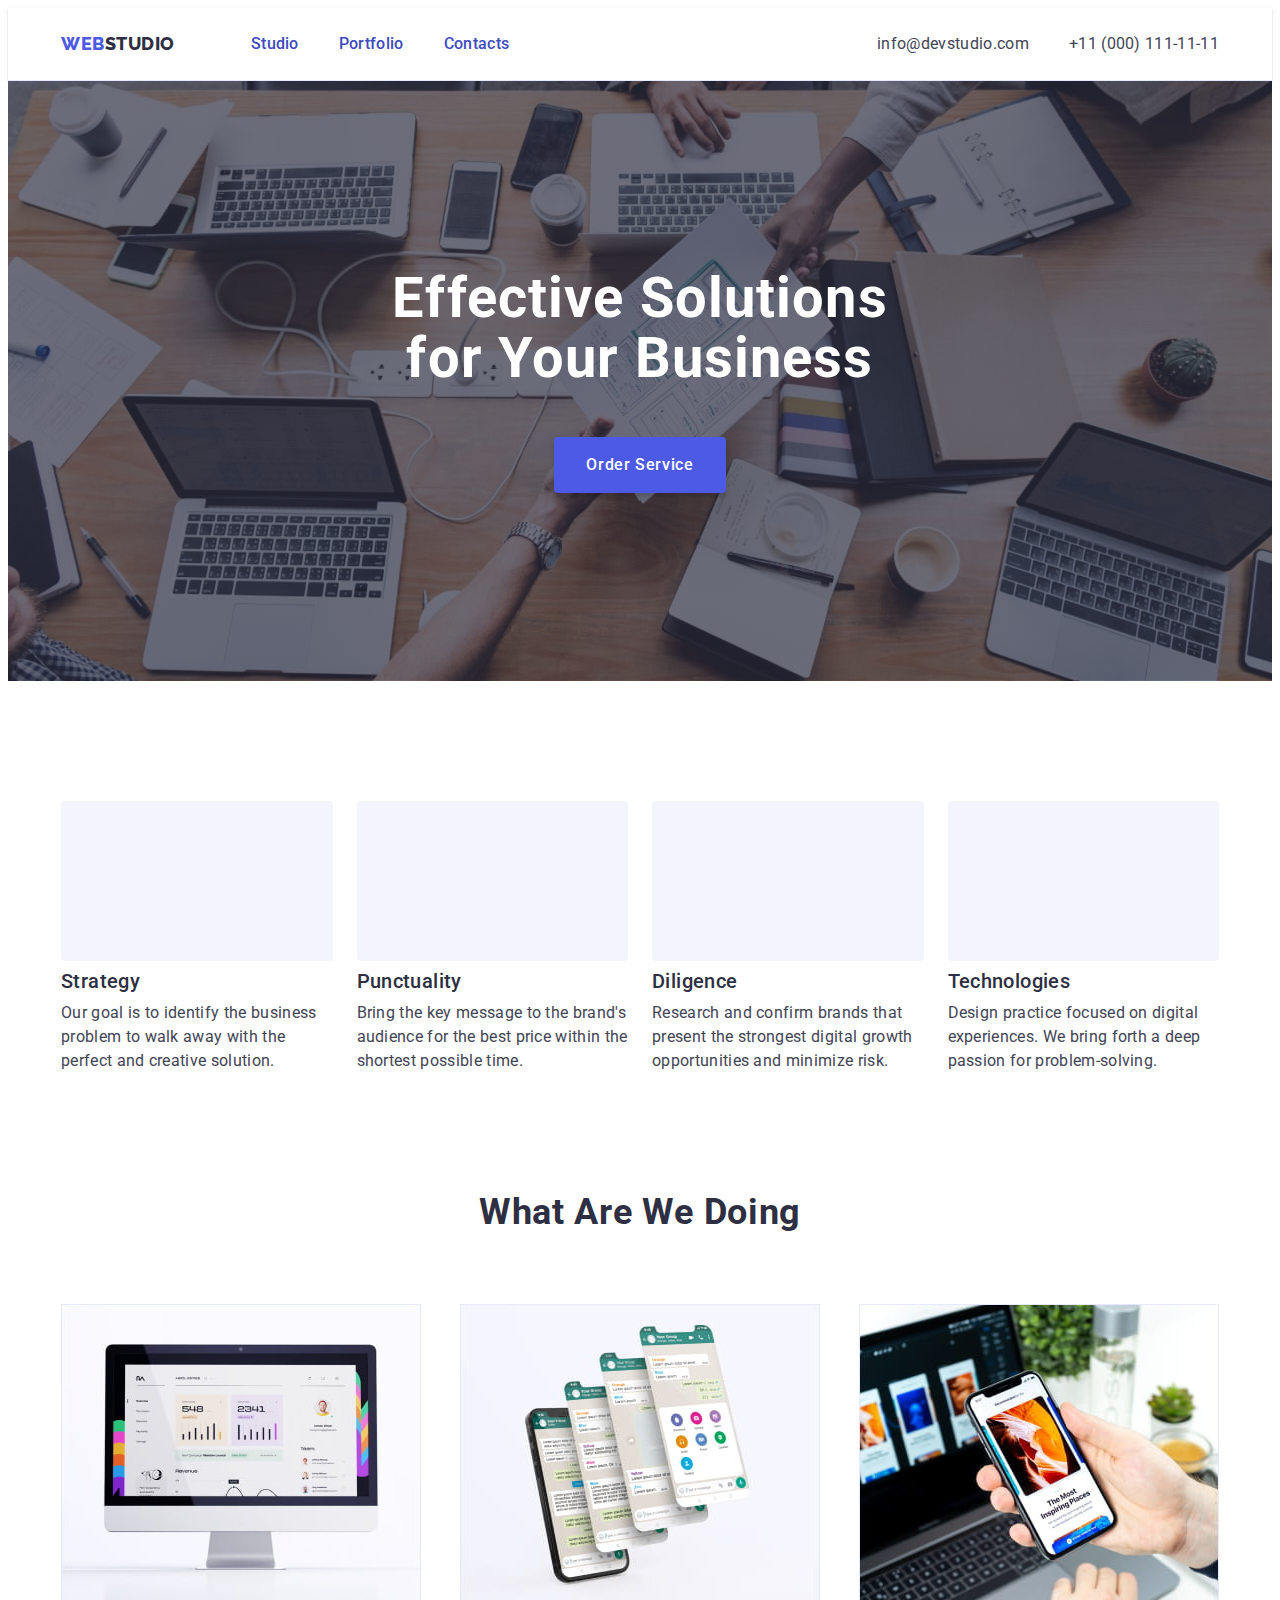
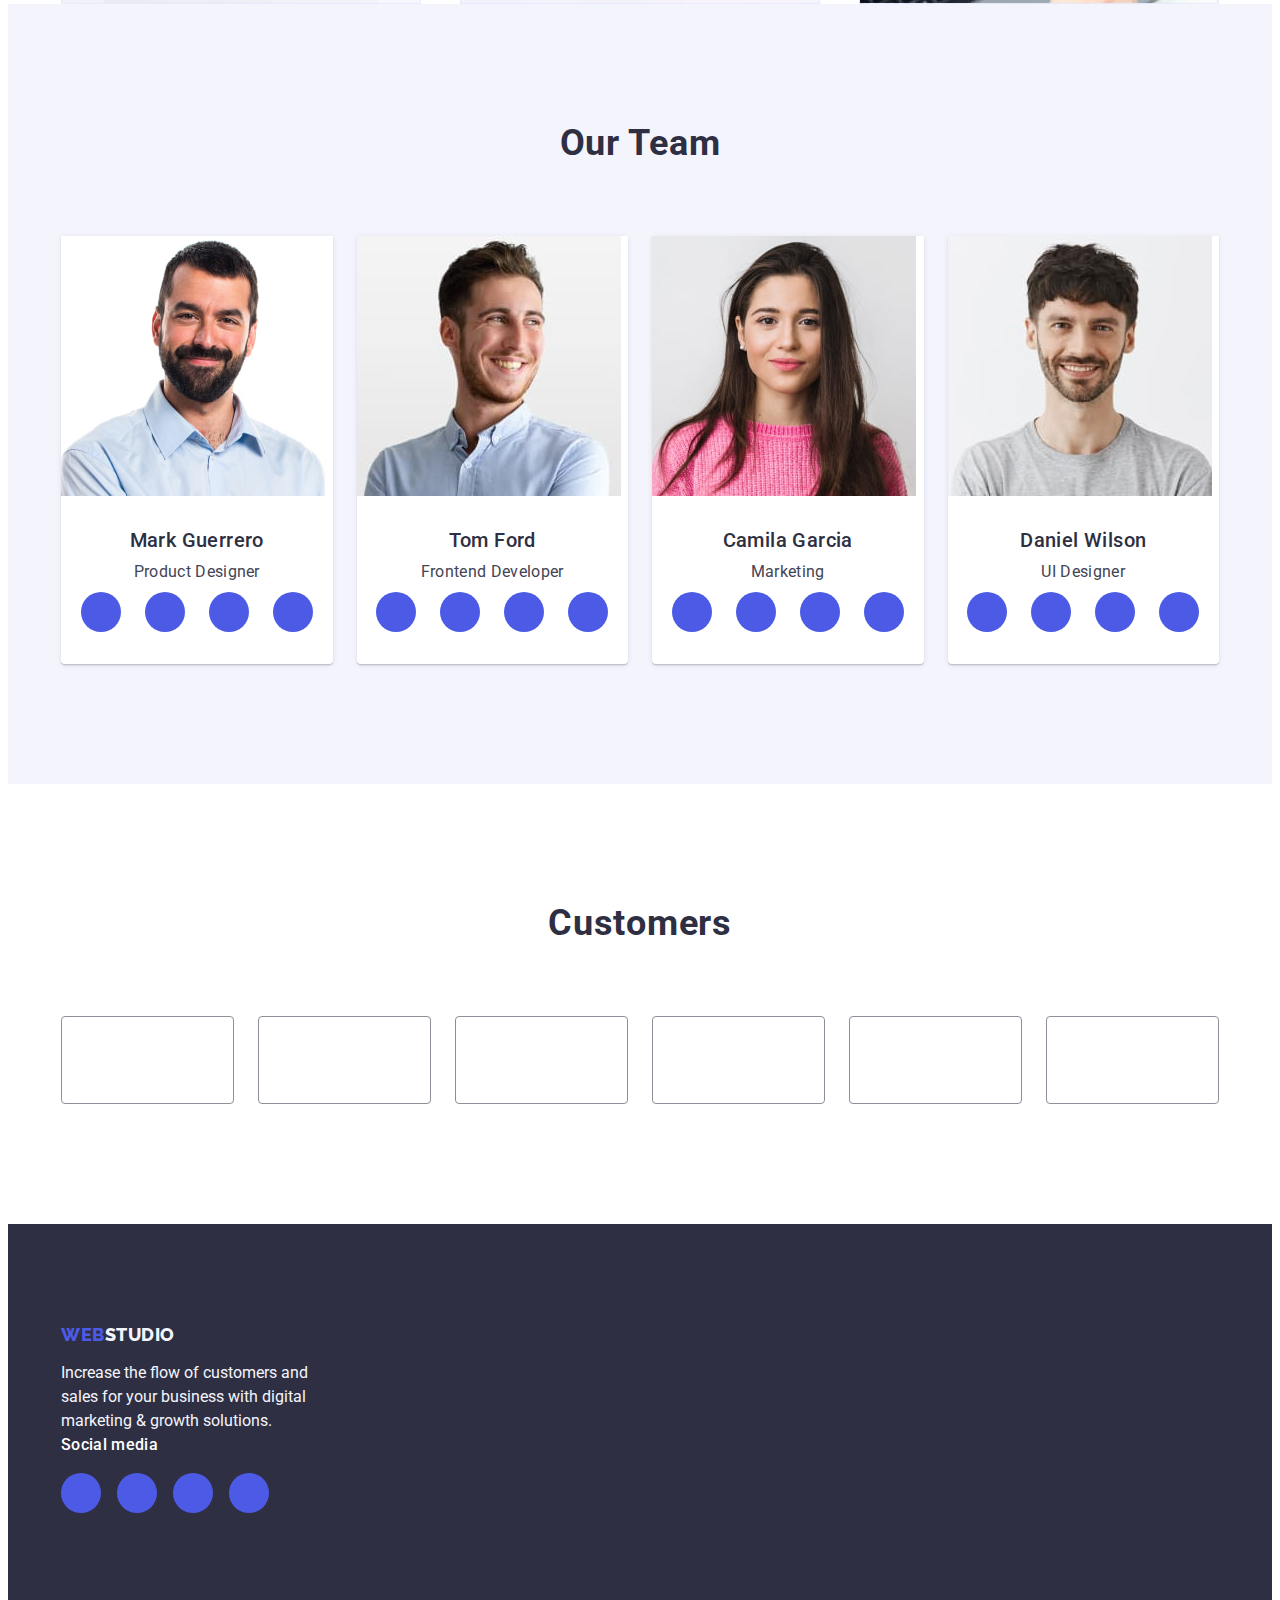
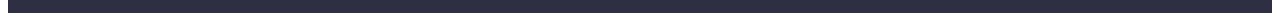
==== commit 1312c17b: "fix" ====
--- a/index.html
+++ b/index.html
@@ -73,7 +73,9 @@
           <h1 class="main-title hero__title">
             Effective Solutions for Your Business
           </h1>
+      
           <button type="button" class="button-btn" data-modal-open>Order Service</button>
+       
         </div>
       </section>
       <!-- Section 2 -->
@@ -350,7 +352,7 @@
 
 
             <!-- Section 5 Customers -->
-            
+        
 
             <section class="customers-section">
              <div class="container container-customers ">
@@ -396,7 +398,7 @@
                       <a class="customers-link" href="" target="_blank" rel="nooperer no-referrer" aria-label="linl to instagram">
                       <svg class="section-social-icons" width="104" height="56">
                       <use class="icon-link"
-                      href="./images/"></use>
+                      href="./images/icons.svg#icon-logo5"></use>
                       </svg>
                       </a>
                     </li>
@@ -418,7 +420,7 @@
 
                 
     <footer class="footer">
-      <div class="container container__footer">
+      <div class="container__footer container">
          <div class="logo__container">
           <a class="logo-footer__link link logo" href="./index.html"
           >Web<span class="logo-footer">Studio</span>
@@ -469,7 +471,7 @@
       <div class="modal-window">
         <button data-modal-close type="button" class="modal-button">
           <svg width="8" height="8" class="modal-button-icon">
-            <use href="./images/icons.svg#modalbtn">
+            <use href="./images/icons.svg#icon-closeBtn">
               
             </use>
           </svg>
--- a/css/styles.css
+++ b/css/styles.css
@@ -149,7 +149,7 @@
 .link-menu {
     line-height: 1.5;
     letter-spacing: 0.02em;
-    color: var(--primary-second-text);
+    color: #404bbf;;
     display: block;
     
 }
@@ -164,18 +164,25 @@
 .link-menu{
     padding: 24px 0;
     position: relative;
-    color: #2E2F42;
+     color: #404bbf;;
     transition: color 250ms cubic-bezier(0.4, 0, 0.2, 1);
 }
 
-::after{
+.link-menu::after {
  content: "";
  position: absolute;
+ width: 0%;
  left: 0;
  bottom: -1px;
  height: 4px;
  background-color: #404bbf;
  border-radius: 2px;
+
+ transition: transform 250ms ease-in-out;
+}
+.link-menu:hover::after {
+    width: 100%;
+    transition: transform 250ms ease-in-out;
 }
 
 .menu-address__item:not(:last-child){
@@ -185,6 +192,7 @@
 .link-menu:hover,
 .link-menu:focus   {
     color: #404BBF;
+
 }
 
 .header-adress__menu {
@@ -295,7 +303,8 @@
 .button-btn:focus {
     background:#404BBF;
 }
-   
+
+
    
 /* Section 2 */
 
@@ -354,9 +363,7 @@
 
 
         /* Sektion 3  What are we doing*/
-.secrion__three {
-    padding: 120px 0;
-}
+
         
 .section-title {
     font-weight: 700;
@@ -389,9 +396,7 @@
 
 /* < !-- Section4 Our Team--> */
 
-.container {
-    padding: 32px 0;
-}
+
 
 
 .conteiner_four__list {
@@ -495,12 +500,7 @@
     padding: 120px 0 120px;
 }
 
-.container-customers{
-    /* padding-top: 120px;
-    padding-bottom: 120px; */
-    
-    
-}
+
 .customers-title { 
     line-height: 1.11;
 }
@@ -544,7 +544,7 @@
 }
 
 .section-social-icons {
-    fill:#8e8f99;
+    fill:CurrentColor;
     
 }
 
@@ -583,6 +583,55 @@
     stroke: none;
 }
 
+
+/* overlay-box */
+
+
+.overlay-box {
+    position: relative;
+    overflow: hidden;
+    /* top: 0; */
+    /* left: 0;  */
+    /* width: 100%;  */
+    /* height: 100%; */
+    transition: transform 250ms ease-in-out;
+
+    
+}
+
+
+ 
+
+
+.overlay-text {
+    position: absolute;
+    top: 0;
+    font-size: 16px;
+    line-height: 1.5; 
+    letter-spacing: 0.02em; 
+    color:  #f4f4fd; 
+    padding: 40px 32px;
+    height: 100%;
+    width: 100%;
+    transform: translateY(100%);
+    transition: transform 250ms cubic-bezier(0.4, 0, 0.2, 1);
+    background-color: #4d5ae5;
+    opacity: .9;
+}
+
+.overlay-box:hover .overlay-text {
+    transform: translateY(0%);
+} 
+
+/* overlay-box */
+
+
+
+
+
+
+
+
     /* FOOTER */
 
 .footer {
@@ -590,7 +639,6 @@
 } 
 
 .container__footer{
-    display: flex;
     align-items: baseline;
 
 }
@@ -757,6 +805,11 @@
 
 
 /* =============PORTFOLIO============= */
+
+
+
+
+
 .works {
     padding: 96px 0 120px;
     /* margin-bottom: 120px; */
@@ -784,9 +837,7 @@
     border-radius: 4px;
     letter-spacing: 0.04em;
     padding:11px 23px 11px;
-    transition-duration: 250ms;
-    transition-timing-function: cubic-bezier(0.4, 0, 0.2, 1);
-
+   transition: color 250ms cubic-bezier(0.4, 0, 0.2, 1), background-color 250ms cubic-bezier(0.4, 0, 0.2, 1), border-color 250ms cubic-bezier(0.4, 0, 0.2, 1), box-shadow 250ms cubic-bezier(0.4, 0, 0.2, 1); 
     
 }
 
@@ -824,8 +875,7 @@
 
 .item-works__link {
     display: block;
-    transition-duration: 250ms;
-    transition-timing-function: cubic-bezier(0.4, 0, 0.2, 1);
+    transition: box-shadow 250ms cubic-bezier(0.4, 0, 0.2, 1);
 
 }
 .item-works__link:hover,
@@ -833,13 +883,16 @@
     box-shadow: 0px 1px 6px rgba(46, 47, 66, 0.08), 0px 1px 1px rgba(46, 47, 66, 0.16), 0px 2px 1px rgba(46, 47, 66, 0.08);
     transition-duration: 250ms;
     transition-timing-function: cubic-bezier(0.4, 0, 0.2, 1);
+    transform: translateY(0%);
 }
 
 
 
 .item-works {
     display: block;
-    width: calc((100% - 48px) / 3);
+    /* width */
+    /* width: calc((100% - 48px) / 3); */
+    width: calc((100% - 78px) / 3);
    flex-shrink:0;
  
 }
@@ -873,11 +926,9 @@
     color: #434455;
     letter-spacing: 0.02em;
 }
-.container{
-    
-    align-items: baseline;
-}
 .container-footer{
+    display: flex;
+    /* align-items: baseline; */
     margin-right: 120px;
 }
 
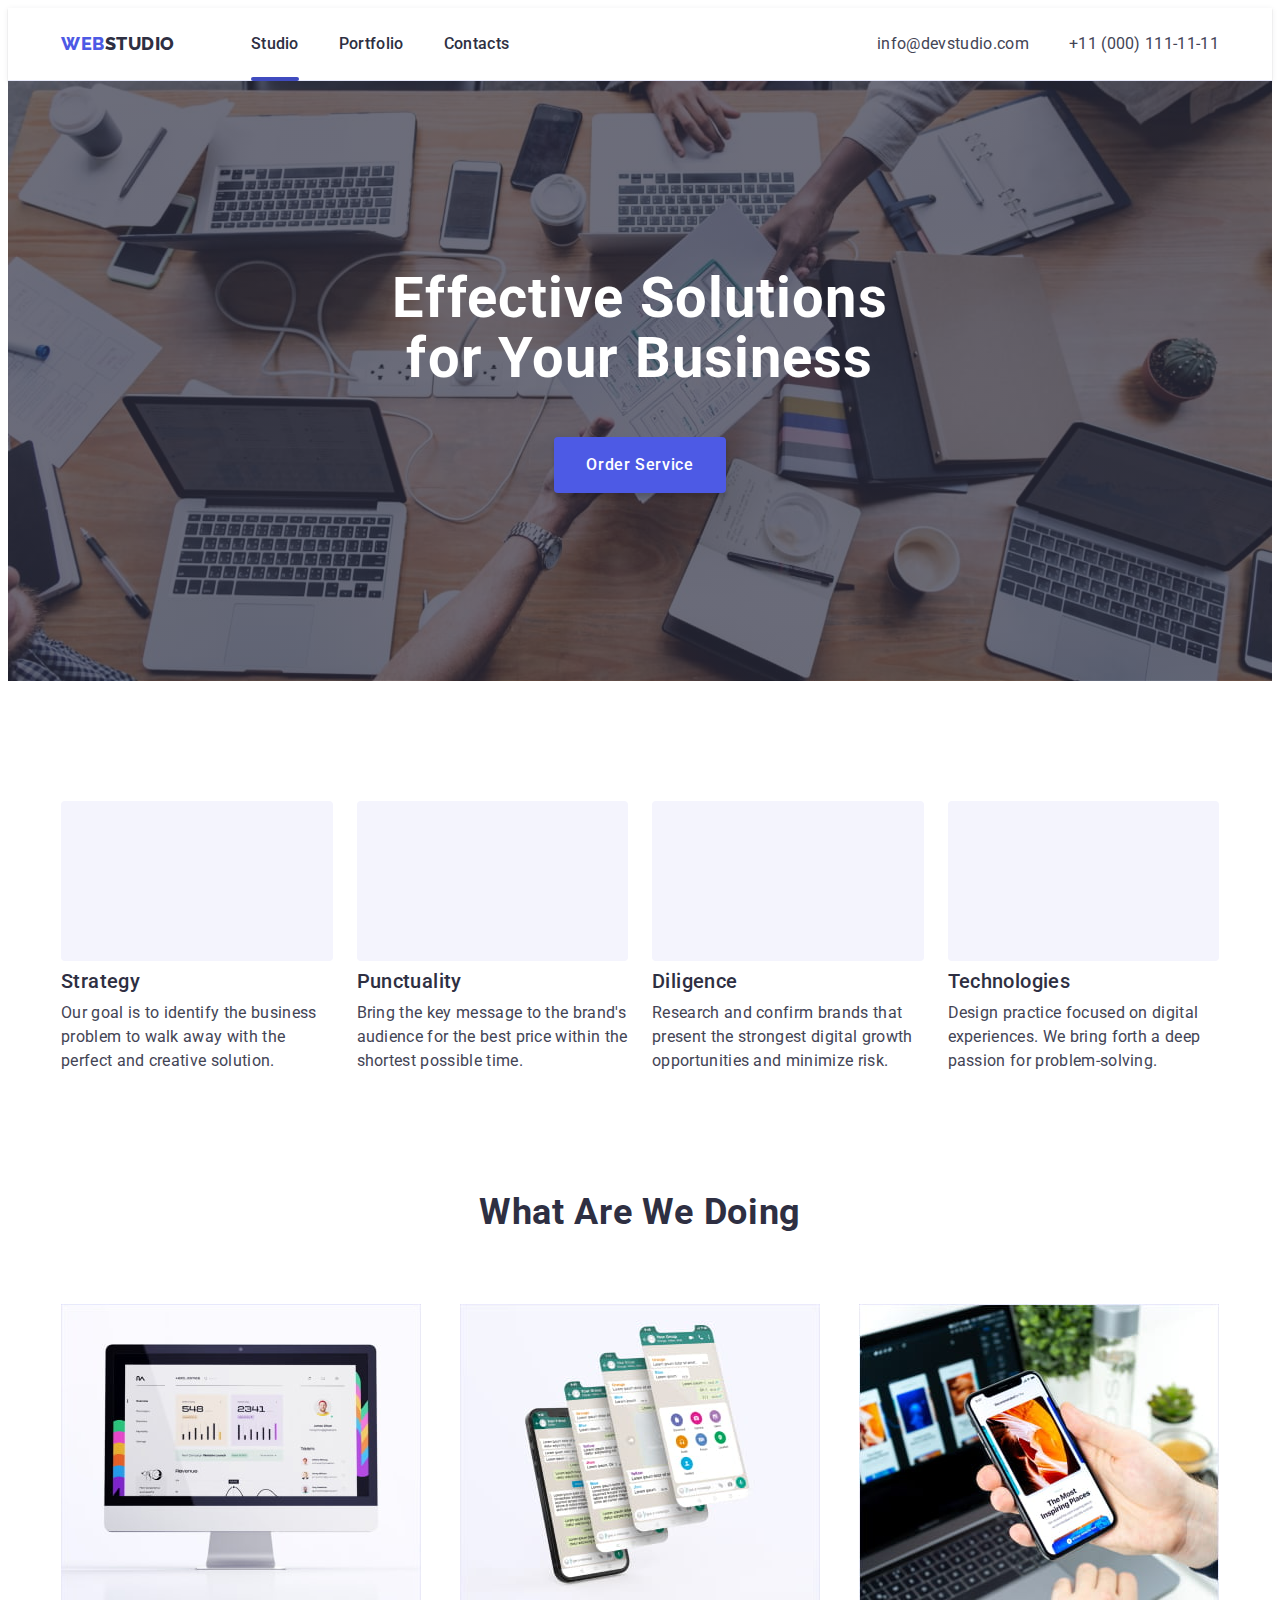
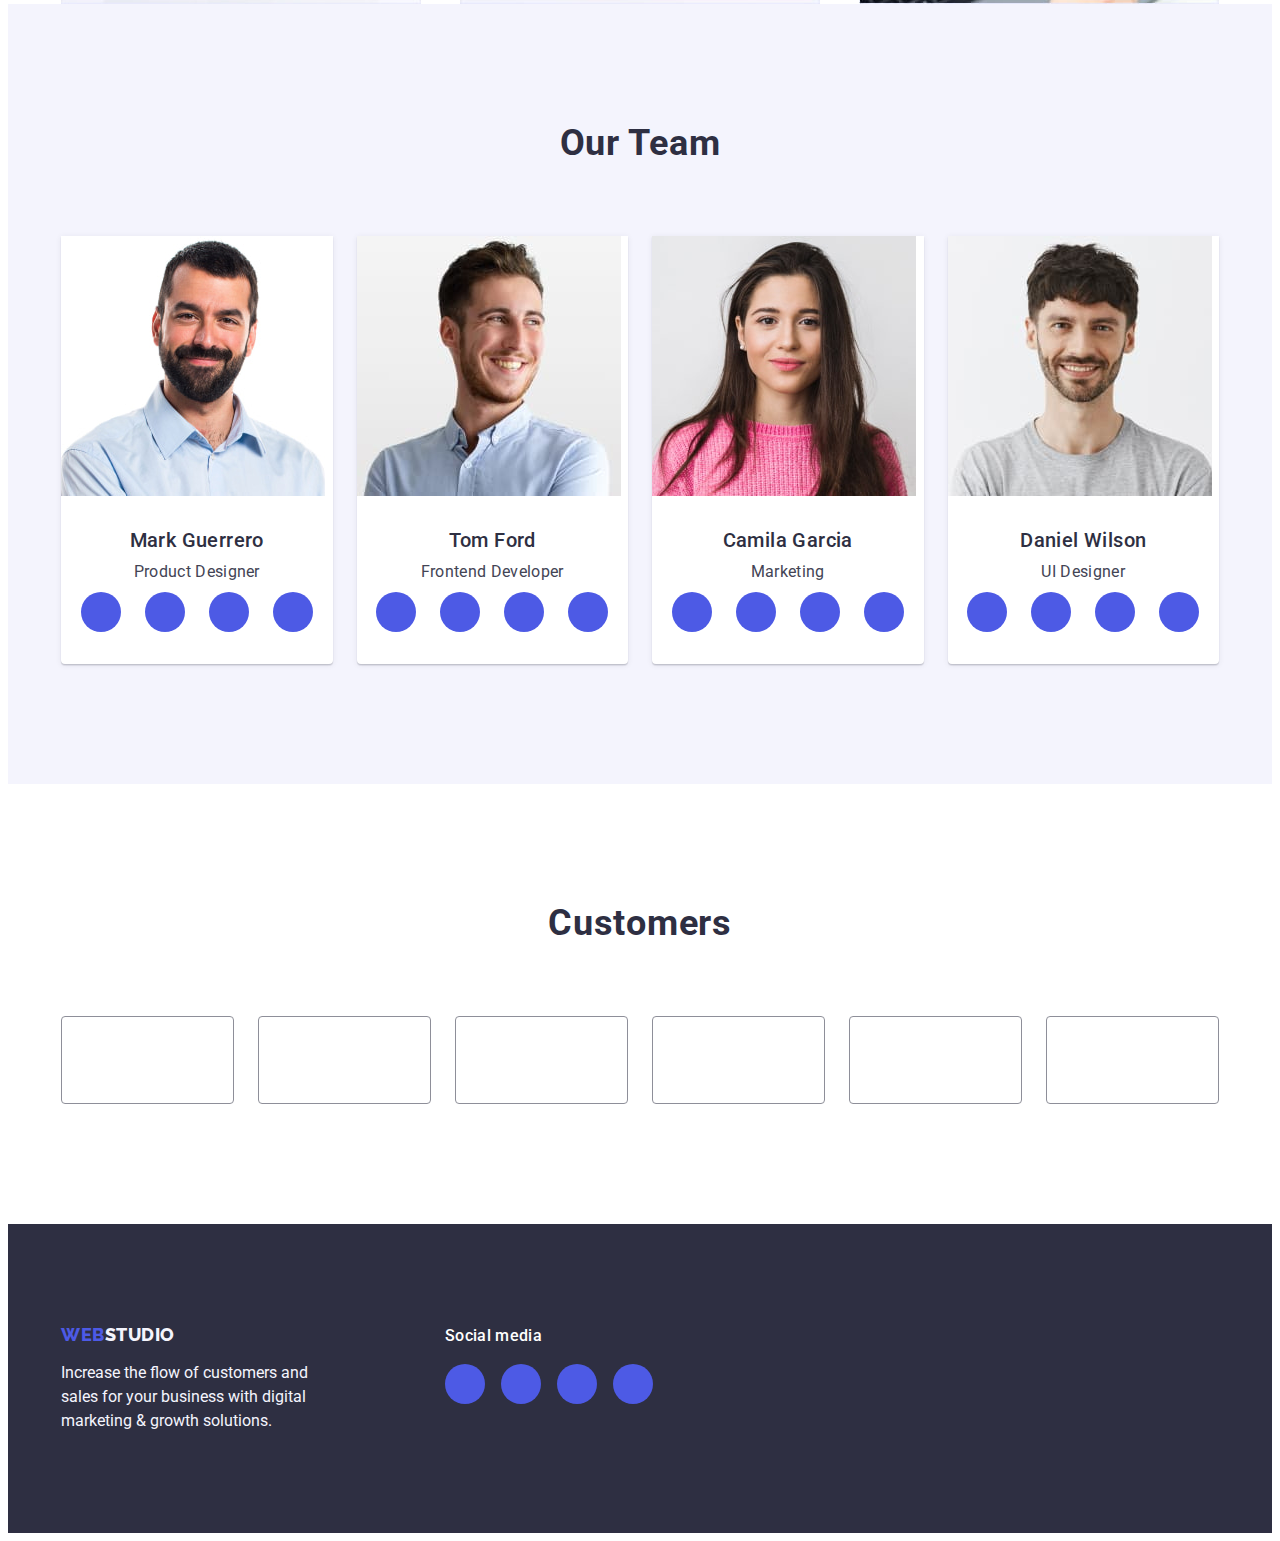
==== commit 20cb27f8: "studio portfolio" ====
--- a/index.html
+++ b/index.html
@@ -30,13 +30,13 @@
             >Web<span class="logo-header">Studio</span></a
           >
           <ul class="menu list header__menu">
-            <li class="active">
-              <a class="link-menu link" href="./index.html">Studio</a>
-            </li>
-            <li class="active">
+            <li class="menu-list">
+              <a class="link-menu link active" href="./index.html">Studio</a>
+            </li>
+            <li class="menu-list">
               <a class="link-menu link" href="./portfolio.html">Portfolio</a>
             </li>
-            <li class="active">
+            <li class="menu-list">
               <a class="link-menu link" href="">Contacts</a>
             </li>
           </ul>
--- a/css/styles.css
+++ b/css/styles.css
@@ -149,14 +149,11 @@
 .link-menu {
     line-height: 1.5;
     letter-spacing: 0.02em;
-    color: #404bbf;;
+    color: var(--navyblue, #2E2F42);
     display: block;
     
 }
-/* .active::after{
-    border-radius: 4rem;
-    padding: 1rem;
-} */
+
 
 .menu-link:not(:last-child) { 
     margin-right: 0;
@@ -164,9 +161,10 @@
 .link-menu{
     padding: 24px 0;
     position: relative;
-     color: #404bbf;;
+    color: var(--navyblue, #2E2F42);
     transition: color 250ms cubic-bezier(0.4, 0, 0.2, 1);
 }
+
 
 .link-menu::after {
  content: "";
@@ -179,6 +177,12 @@
  border-radius: 2px;
 
  transition: transform 250ms ease-in-out;
+}
+.active::after{
+    color: #404BBF;
+    width: 100%;
+    transition: transform 250ms ease-in-out;
+
 }
 .link-menu:hover::after {
     width: 100%;
@@ -619,9 +623,11 @@
     opacity: .9;
 }
 
-.overlay-box:hover .overlay-text {
+.item-works:hover .overlay-text {
     transform: translateY(0%);
-} 
+}  
+
+
 
 /* overlay-box */
 
@@ -639,6 +645,7 @@
 } 
 
 .container__footer{
+    display: flex;
     align-items: baseline;
 
 }
@@ -678,6 +685,7 @@
     color: var(--primary-four-text)
 }
 .text-footer {
+    
     font-weight: 400;
     line-height: 1.5;
     color: #F4F4FD;
@@ -694,6 +702,7 @@
 
 }    
 .footer-sub{
+    
     color: var(--primary-four-text);
     margin-bottom: 16px; 
     line-height: 1.5;
@@ -861,16 +870,17 @@
 .ifp__btn:focus {
     border: 1px solid transparent;
 }
-
+/* 
 .text-footer__portfolio {
     margin-right: 120px;
-}
+   }    */
 .works-list {
     list-style: none;
     display: flex;
     flex-wrap:wrap;
     gap:24px;
     row-gap: 48px;
+    
 }
 
 .item-works__link {
@@ -890,16 +900,17 @@
 
 .item-works {
     display: block;
-    /* width */
     /* width: calc((100% - 48px) / 3); */
-    width: calc((100% - 78px) / 3);
+    width: calc((100% - 80px) / 3);
    flex-shrink:0;
+   /* width: 360px; */
+   
  
 }
 
-.item-works:hover {
+/* .item-works:hover {
     box-shadow: 0px 1px 6px rgba(46, 47, 66, 0.08), 0px 1px 1px rgba(46, 47, 66, 0.16), 0px 2px 1px rgba(46, 47, 66, 0.08);
-}
+} */
 
 .link__container {
     padding: 32px 16px;
@@ -928,11 +939,13 @@
 }
 .container-footer{
     display: flex;
-    /* align-items: baseline; */
+    align-items: baseline;
+    /* margin-right: 120px; */
+}
+
+.container-footer-wrap{
     margin-right: 120px;
 }
-
-
 .social-icon, .social-icon:hover, .social-icon:focus {
     fill: var(--primary-third-text);
     stroke: none;
